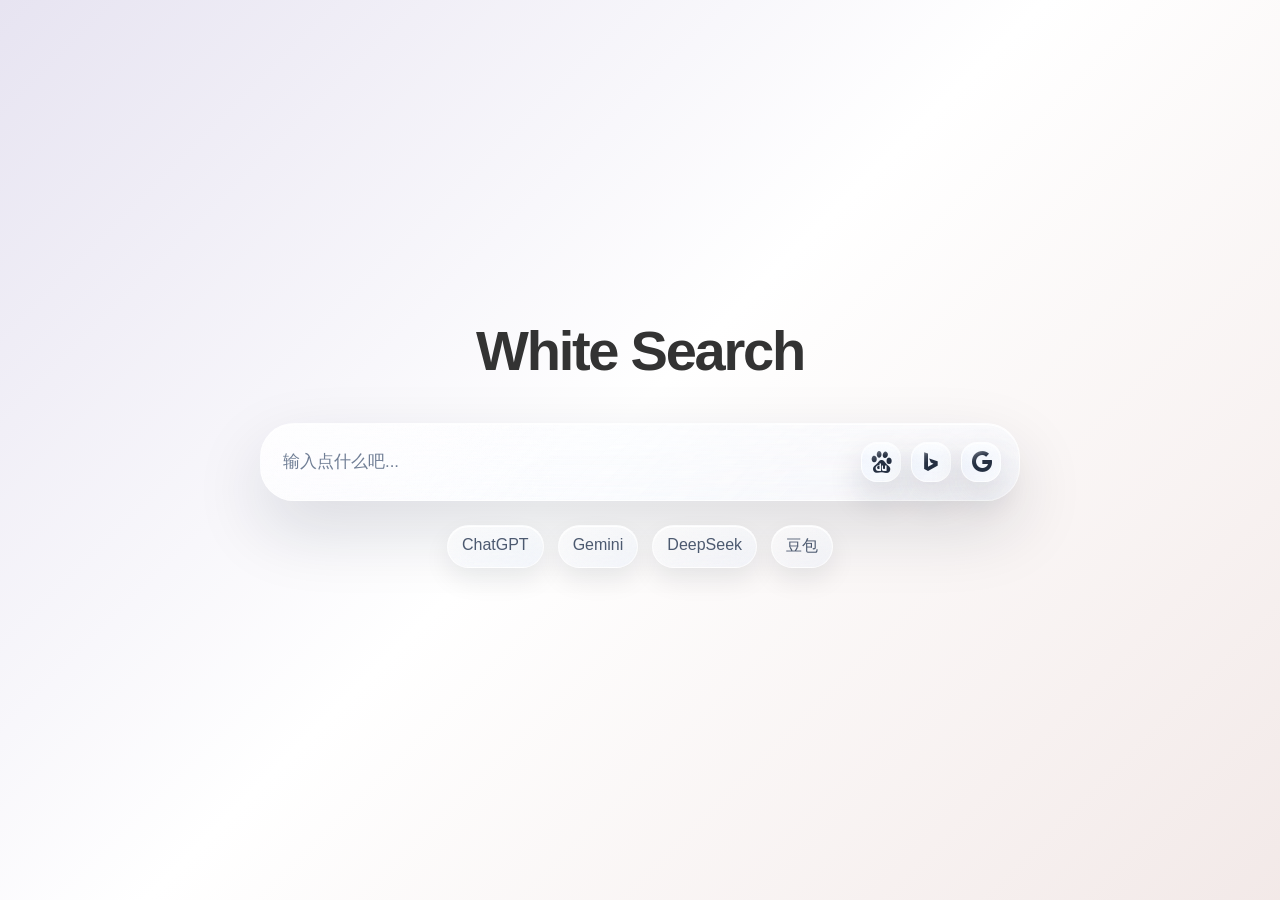
==== index.html @ 8854cf76 "1.0" ====
<!doctype html>
<html lang="zh-CN">
  <head>
    <meta charset="UTF-8" />
    <meta name="viewport" content="width=device-width, initial-scale=1.0" />
    <meta name="referrer" content="no-referrer" />
    <title>白搜</title>
    <link rel="stylesheet" href="./resources/iconfont.css" />
    <link rel="stylesheet" href="./styles.css" />
  </head>
  <body>
    <main class="page-shell">
      <section class="hero" aria-label="搜索首页">
        <div class="brand">
          <div class="brand-copy">
            <h1>White Search</h1>
          </div>
        </div>

        <form id="searchForm" class="search-card" autocomplete="off" spellcheck="false">
          <div class="search-row">
            <button class="icon-button" type="button" aria-label="清空输入" id="clearButton">✕</button>
            <label class="visually-hidden" for="searchInput">搜索</label>
            <input
              id="searchInput"
              name="q"
              type="search"
              inputmode="search"
              placeholder="输入点什么吧..."
              aria-autocomplete="list"
              aria-controls="suggestions"
              aria-expanded="false"
              aria-describedby="searchHint"
            />
            <div class="search-actions" aria-label="搜索引擎按钮">
              <button class="search-button search-button-alt search-button-baidu" type="submit" aria-label="百度搜索">
                <span class="iconfont icon-baidu_" aria-hidden="true"></span>
                <span class="visually-hidden">百度搜索</span>
              </button>
              <button class="search-button search-button-alt search-button-bing" type="button" id="bingButton" aria-label="Bing 搜索">
                <span class="iconfont icon-bing" aria-hidden="true"></span>
                <span class="visually-hidden">Bing 搜索</span>
              </button>
              <button class="search-button search-button-alt search-button-google" type="button" id="googleButton" aria-label="Google 搜索">
                <span class="iconfont icon-logo-google" aria-hidden="true"></span>
                <span class="visually-hidden">Google 搜索</span>
              </button>
            </div>
          </div>

          <div id="suggestions" class="suggestions" role="listbox" aria-label="搜索建议"></div>
        </form>

        <div class="quick-links" aria-label="常用入口">
          <a href="https://chatgpt.com" target="_blank" rel="noreferrer">ChatGPT</a>
          <a href="https://gemini.google.com" target="_blank" rel="noreferrer">Gemini</a>
          <a href="https://chat.deepseek.com" target="_blank" rel="noreferrer">DeepSeek</a>
          <a href="https://www.doubao.com/chat" target="_blank" rel="noreferrer">豆包</a>
        </div>
      </section>
    </main>

    <script src="./script.js"></script>
  </body>
</html>
---- resources/iconfont.css ----
@font-face {
  font-family: "iconfont"; /* Project id  */
  src: url('iconfont.ttf?t=1775149254705') format('truetype');
}

.iconfont {
  font-family: "iconfont" !important;
  font-size: 16px;
  font-style: normal;
  -webkit-font-smoothing: antialiased;
  -moz-osx-font-smoothing: grayscale;
}

.icon-baidu_:before {
  content: "\e627";
}

.icon-bing:before {
  content: "\e653";
}

.icon-logo-google:before {
  content: "\e795";
}
---- styles.css ----
/* 主题变量：整页颜色和玻璃参数 */
:root {
  color-scheme: light;
  --bg-1: #eef4ff;
  --bg-2: #f7f2eb;
  --glass-border: rgba(255, 255, 255, 0.56);
  --glass-shadow: 0 30px 80px rgba(14, 25, 49, 0.16);
  --text: #152238;
  --muted: #64758b;
  --accent: #2d7ff9;
}

/* 全局基础：统一盒模型 */
* {
  box-sizing: border-box;
}

/* 页面根元素：铺满视口高度 */
html,
body {
  height: 100%;
}

/* 页面背景：整体底色和氛围光 */
body {
  margin: 0;
  font-family: "Aptos", "Segoe UI", "PingFang SC", "Hiragino Sans GB", "Microsoft YaHei", sans-serif;
  color: var(--text);
  background: linear-gradient(135deg, var(--bg-left, #eef4ff) 0%, #ffffff 48%, var(--bg-right, #f8f9fb) 100%);
  overflow: hidden;
}

/* 页面主容器：居中布局 */
.page-shell {
  position: relative;
  min-height: 100%;
  display: grid;
  place-items: center;
  padding: 24px;
}

/* 主内容区：标题和搜索区 */
.hero {
  width: min(100%, 760px);
  display: grid;
  gap: 24px;
  z-index: 1;
  margin-top: -10px;
  animation: rise 700ms ease-out both;
}

/* 品牌区：标题与图标 */
.brand {
  margin-bottom: 20px;
  display: flex;
  align-items: center;
  justify-content: center;
  gap: 16px;
  text-align: left;
}

/* 品牌图标：左侧圆角图标块 */
.brand-mark {
  width: 62px;
  height: 62px;
  border-radius: 18px;
  display: grid;
  place-items: center;
  font-size: 1.8rem;
  color: rgba(255, 255, 255, 0.98);
  background: linear-gradient(145deg, rgba(255, 255, 255, 0.5), rgba(45, 127, 249, 0.24));
  border: 1px solid rgba(255, 255, 255, 0.68);
  box-shadow:
    0 18px 38px rgba(35, 98, 190, 0.18),
    0 2px 6px rgba(255, 255, 255, 0.28) inset,
    inset 0 1px 0 rgba(255, 255, 255, 0.92),
    inset 0 -10px 18px rgba(45, 127, 249, 0.08);
  backdrop-filter: blur(24px) saturate(190%);
  -webkit-backdrop-filter: blur(24px) saturate(190%);
}

/* 品牌标题：主标题样式 */
.brand-copy h1 {
  margin: 0;
  font-size: clamp(2rem, 5vw, 3.5rem);
  letter-spacing: -0.04em;
  line-height: 1;
  color: #333333;
}

/* 品牌副标题：说明文字 */
.brand-copy p {
  margin: 10px 0 0;
  color: var(--muted);
  font-size: 1rem;
}

/* 搜索卡片：输入区和联想框容器 */
.search-card {
  position: relative;
  padding: 18px;
  border-radius: 34px;
  background:
    linear-gradient(180deg, rgba(255, 255, 255, 0.52), rgba(255, 255, 255, 0.18)),
    linear-gradient(135deg, rgba(255, 255, 255, 0.24), rgba(45, 127, 249, 0.06));
  border: 1px solid rgba(255, 255, 255, 0.72);
  box-shadow:
    0 28px 70px rgba(14, 25, 49, 0.14),
    0 1px 0 rgba(255, 255, 255, 0.9) inset,
    inset 0 -18px 32px rgba(255, 255, 255, 0.16);
  backdrop-filter: blur(34px) saturate(210%);
  -webkit-backdrop-filter: blur(34px) saturate(210%);
  overflow: visible;
  isolation: isolate;
}

/* 搜索卡片高光：玻璃反光层 */
.search-card::before {
  content: "";
  position: absolute;
  inset: 0;
  background:
    linear-gradient(135deg, rgba(255, 255, 255, 0.52), transparent 34%, rgba(255, 255, 255, 0.08) 72%),
    radial-gradient(circle at 18% 14%, rgba(255, 255, 255, 0.38), transparent 26%);
  pointer-events: none;
  border-radius: inherit;
  z-index: 0;
}

/* 搜索行：输入框和按钮排列 */
.search-row {
  display: flex;
  align-items: center;
  gap: 12px;
  position: relative;
  z-index: 1;
}

/* 搜索按钮组：百度、Bing、Google */
.search-actions {
  display: flex;
  align-items: center;
  gap: 10px;
  flex-shrink: 0;
}

/* 通用按钮：清空与搜索按钮基础 */
.icon-button,
.search-button {
  border: 0;
  cursor: pointer;
  font: inherit;
}

/* 清空按钮：左侧叉号 */
.icon-button {
  width: 44px;
  height: 44px;
  border-radius: 40%;
  background:
    linear-gradient(180deg, rgba(255, 255, 255, 0.62), rgba(255, 255, 255, 0.22)),
    linear-gradient(135deg, rgba(255, 255, 255, 0.3), rgba(45, 127, 249, 0.08));
  color: rgba(43, 58, 85, 0.82);
  border: 1px solid rgba(255, 255, 255, 0.7);
  box-shadow:
    0 12px 28px rgba(17, 27, 44, 0.1),
    0 1px 0 rgba(255, 255, 255, 0.9) inset,
    inset 0 -8px 16px rgba(255, 255, 255, 0.24);
  backdrop-filter: blur(24px) saturate(190%);
  -webkit-backdrop-filter: blur(24px) saturate(190%);
  transition: transform 160ms ease, background 160ms ease, color 160ms ease, box-shadow 160ms ease;
}

/* 清空按钮悬停态 */
.icon-button:hover {
  background: linear-gradient(180deg, rgba(255, 255, 255, 0.56), rgba(255, 255, 255, 0.24));
  color: var(--text);
  transform: translateY(-1px) scale(1.01);
  box-shadow: 0 14px 30px rgba(17, 27, 44, 0.12), inset 0 1px 0 rgba(255, 255, 255, 0.92);
}

/* 搜索输入框：文本输入区域 */
#searchInput {
  flex: 1;
  min-width: 0;
  height: 40px;
  border: 0;
  outline: none;
  background: transparent;
  color: var(--text);
  font-size: 1.05rem;
  padding: 0 4px;
}

/* 搜索输入框占位符 */
#searchInput::placeholder {
  color: rgba(97, 112, 138, 0.9);
}

/* 浏览器默认清除按钮：隐藏 */
#searchInput::-webkit-search-cancel-button {
  appearance: none;
}

/* 搜索按钮通用样式：方形图标按钮 */
.search-button {
  display: inline-flex;
  align-items: center;
  justify-content: center;
  border-radius: 40%;
  color: rgba(255, 255, 255, 0.98);
  border: 1px solid rgba(255, 255, 255, 0.68);
  box-shadow:
    0 16px 34px rgba(17, 27, 44, 0.16),
    0 1px 0 rgba(255, 255, 255, 0.92) inset,
    inset 0 -10px 18px rgba(255, 255, 255, 0.2);
  backdrop-filter: blur(24px) saturate(190%);
  -webkit-backdrop-filter: blur(24px) saturate(190%);
  transition: transform 160ms ease, box-shadow 160ms ease, background 160ms ease, border-color 160ms ease;
  position: relative;
  overflow: hidden;
}

/* 搜索按钮高光：按钮内反光层 */
.search-button::before {
  content: "";
  position: absolute;
  inset: 0;
  background:
    linear-gradient(180deg, rgba(255, 255, 255, 0.56), transparent 34%),
    radial-gradient(circle at 22% 20%, rgba(255, 255, 255, 0.3), transparent 32%);
  pointer-events: none;
}

/* 搜索按钮悬停态 */
.search-button:hover {
  transform: translateY(-1px) scale(1.01);
  box-shadow: 0 18px 34px rgba(17, 27, 44, 0.16), inset 0 1px 0 rgba(255, 255, 255, 0.74);
}

/* 搜索按钮尺寸：百度、Bing、Google 共用 */
.search-button-baidu,
.search-button-alt {
  width: 40px;
  height: 40px;
  padding: 0;
}

/* 百度按钮：主提交按钮 */
.search-button-baidu {
  color: rgba(255, 255, 255, 0.98);
}

/* 搜索图标：三家 logo 字体图标 */
.search-button-baidu .iconfont,
.search-button-alt .iconfont {
  font-size: 25px;
  line-height: 1;
}

/* 其他搜索引擎按钮：Bing、Google */
.search-button-alt {
  color: rgba(19, 30, 50, 0.92);
  background:
    linear-gradient(180deg, rgba(255, 255, 255, 0.58), rgba(255, 255, 255, 0.2)),
    linear-gradient(135deg, rgba(45, 127, 249, 0.1), rgba(255, 255, 255, 0.08));
  border-color: rgba(255, 255, 255, 0.72);
}

/* 其他搜索按钮悬停态 */
.search-button-alt:hover {
  color: var(--text);
}

/* 提示文本：输入说明 */
.hint {
  margin: 10px 6px 0;
  color: var(--muted);
  font-size: 0.92rem;
}

/* 联想词下拉框：建议列表容器 */
.suggestions {
  position: absolute;
  left: 18px;
  right: 18px;
  top: calc(100% + 10px);
  border-radius: 24px;
  background:
    linear-gradient(180deg, rgba(255, 255, 255, 0.62), rgba(255, 255, 255, 0.3)),
    linear-gradient(135deg, rgba(45, 127, 249, 0.08), rgba(255, 255, 255, 0.08));
  border: 1px solid rgba(255, 255, 255, 0.72);
  box-shadow:
    0 20px 46px rgba(18, 34, 66, 0.12),
    0 1px 0 rgba(255, 255, 255, 0.9) inset,
    inset 0 -14px 24px rgba(255, 255, 255, 0.16);
  backdrop-filter: blur(32px) saturate(200%);
  -webkit-backdrop-filter: blur(32px) saturate(200%);
  overflow: hidden;
  display: none;
  max-height: 340px;
  overflow-y: auto;
  z-index: 3;
  scrollbar-width: none;
  -ms-overflow-style: none;
}

.suggestions::-webkit-scrollbar {
  display: none;
}

/* 联想词下拉框：显示状态 */
.suggestions.visible {
  display: block;
}

/* 联想词条：每条建议按钮 */
.suggestion-item {
  width: 100%;
  border: 0;
  background: transparent;
  padding: 14px 16px;
  text-align: left;
  cursor: pointer;
  color: var(--text);
  font: inherit;
  display: flex;
  align-items: center;
  gap: 10px;
}

/* 联想词条图标：前缀符号 */
.suggestion-item::before {
  content: "⌕";
  color: var(--accent);
  font-size: 0.9rem;
  opacity: 0.8;
}

/* 联想词条悬停/选中态 */
.suggestion-item:hover,
.suggestion-item[aria-selected="true"] {
  background: rgba(45, 127, 249, 0.1);
}

/* 常用入口：底部快捷链接区域 */
.quick-links {
  display: flex;
  justify-content: center;
  flex-wrap: wrap;
  gap: 14px;
  transition: opacity 160ms ease, transform 160ms ease, visibility 160ms ease;
}

/* 常用入口链接：胶囊按钮 */
.quick-links a {
  color: rgba(52, 67, 92, 0.88);
  text-decoration: none;
  padding: 10px 14px;
  border-radius: 999px;
  background:
    linear-gradient(180deg, rgba(255, 255, 255, 0.62), rgba(255, 255, 255, 0.22)),
    linear-gradient(135deg, rgba(255, 255, 255, 0.12), rgba(45, 127, 249, 0.06));
  border: 1px solid rgba(255, 255, 255, 0.7);
  box-shadow:
    0 12px 26px rgba(17, 27, 44, 0.08),
    0 1px 0 rgba(255, 255, 255, 0.92) inset,
    inset 0 -8px 14px rgba(255, 255, 255, 0.2);
  backdrop-filter: blur(22px) saturate(190%);
  -webkit-backdrop-filter: blur(22px) saturate(190%);
  transition: transform 160ms ease, background 160ms ease, color 160ms ease, box-shadow 160ms ease;
}

/* 常用入口链接悬停态 */
.quick-links a:hover {
  color: var(--text);
  background: linear-gradient(180deg, rgba(255, 255, 255, 0.54), rgba(255, 255, 255, 0.24));
  transform: translateY(-1px);
  box-shadow: 0 16px 28px rgba(17, 27, 44, 0.11), inset 0 1px 0 rgba(255, 255, 255, 0.84);
}

/* 联想词打开时：隐藏常用入口 */
body.suggestions-open .quick-links {
  opacity: 0;
  visibility: hidden;
  transform: translateY(8px);
  pointer-events: none;
}

/* 仅供辅助技术读取：视觉隐藏文本 */
.visually-hidden {
  position: absolute;
  width: 1px;
  height: 1px;
  padding: 0;
  margin: -1px;
  overflow: hidden;
  clip: rect(0, 0, 0, 0);
  white-space: nowrap;
  border: 0;
}

/* 动画：主内容轻微上浮 */
@keyframes rise {
  from {
    opacity: 0;
    transform: translateY(18px) scale(0.98);
  }
  to {
    opacity: 1;
    transform: translateY(0) scale(1);
  }
}

/* 移动端适配：窄屏布局 */
@media (max-width: 640px) {
  /* 移动端页面：允许滚动 */
  body {
    overflow: auto;
  }

  /* 移动端容器：调整内边距 */
  .page-shell {
    padding: 18px;
  }

  /* 移动端品牌区：上下排列 */
  .brand {
    flex-direction: column;
    text-align: center;
  }

  /* 移动端搜索行：允许换行 */
  .search-row {
    flex-wrap: wrap;
  }

  /* 移动端按钮组：占满一行 */
  .search-actions {
    width: 100%;
    justify-content: flex-start;
    flex-wrap: wrap;
  }

  /* 移动端清空按钮：保持顺序 */
  .icon-button {
    order: 2;
  }

  /* 移动端输入框：独占一行 */
  #searchInput {
    order: 1;
    width: 100%;
    flex-basis: 100%;
    padding: 0 4px;
  }

  /* 移动端搜索按钮：保持顺序 */
  .search-button {
    order: 3;
  }

  /* 移动端联想框：左右留白 */
  .suggestions {
    left: 14px;
    right: 14px;
  }
}
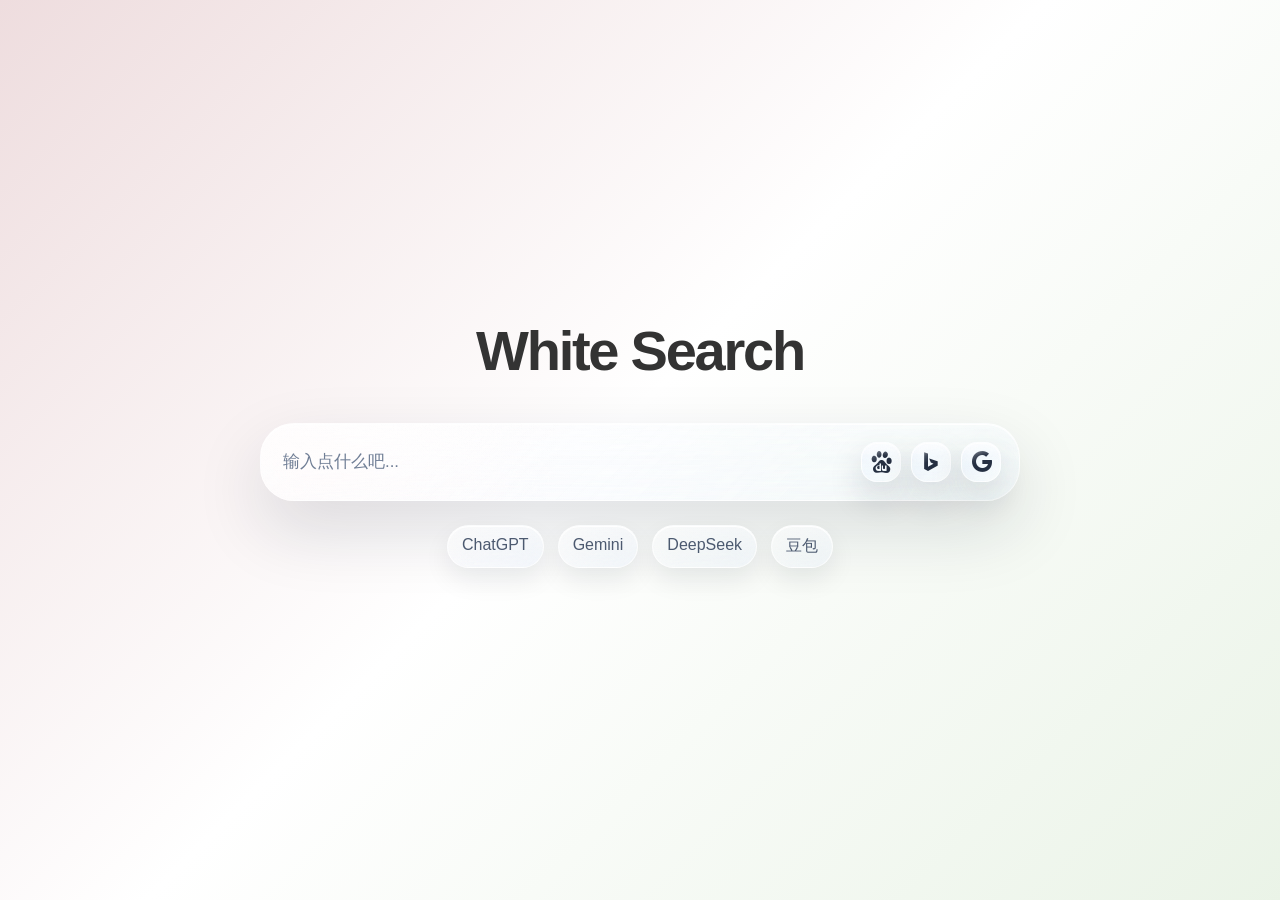
==== commit 91a85acc: "1.1" ====
--- a/index.html
+++ b/index.html
@@ -4,7 +4,8 @@
     <meta charset="UTF-8" />
     <meta name="viewport" content="width=device-width, initial-scale=1.0" />
     <meta name="referrer" content="no-referrer" />
-    <title>白搜</title>
+    <title>White Search - 白搜</title>
+    <link rel="icon" type="image/png" href="./resources/favicon.png" />
     <link rel="stylesheet" href="./resources/iconfont.css" />
     <link rel="stylesheet" href="./styles.css" />
   </head>
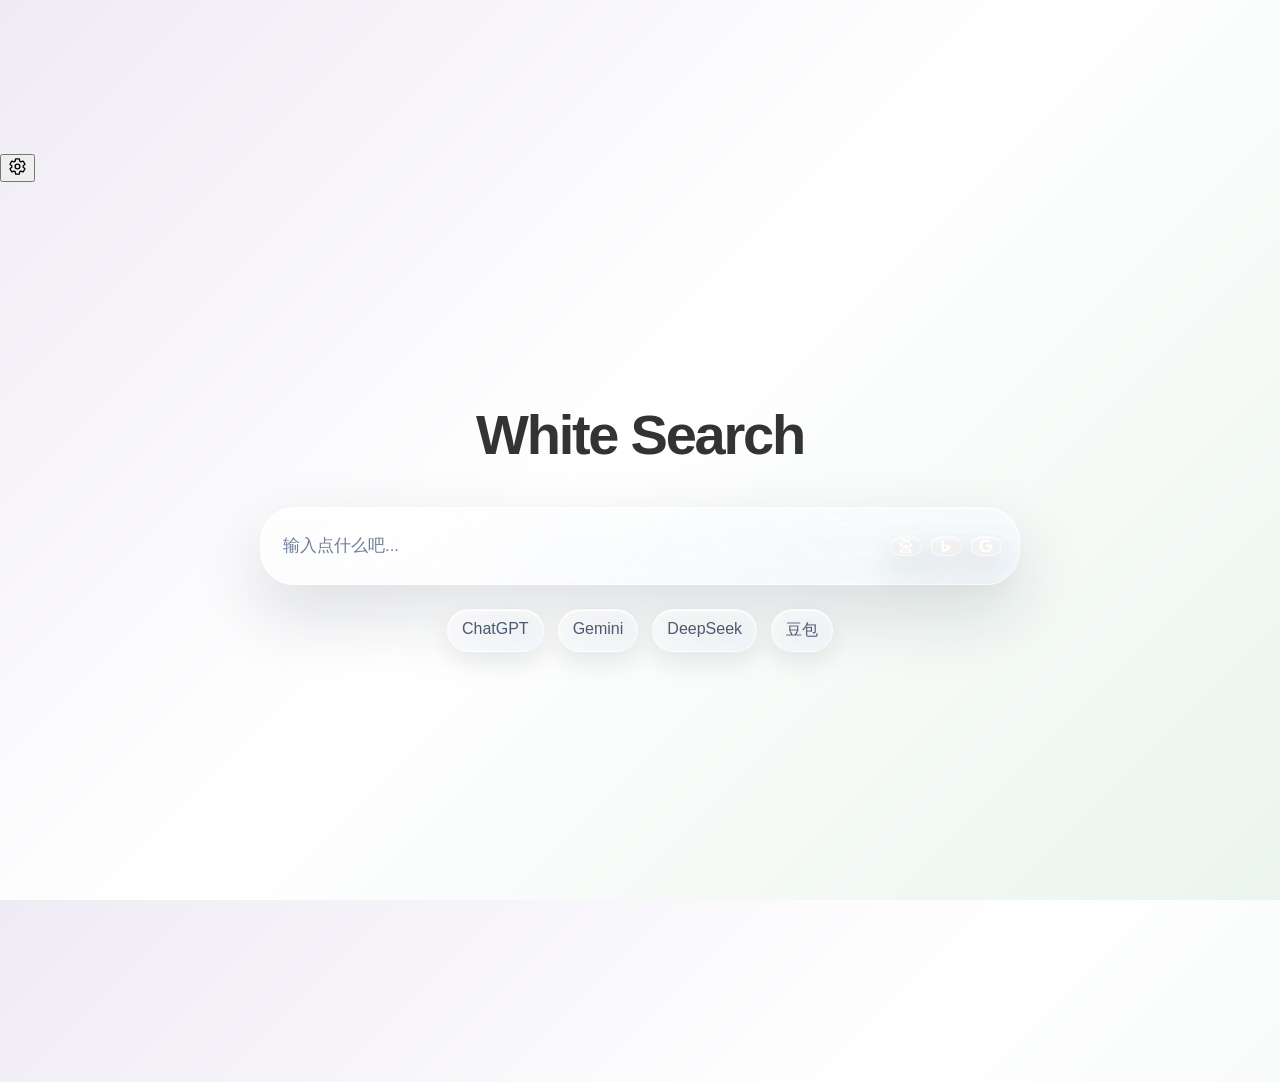
==== commit c58dde0d: "theme: 新增亮色/暗色主题切换，默认跟随系统 - theme-bootstrap.js 在首屏渲染前确定主题，避免暗色下闪白 - 主题设为跟随系统时监听 prefers-color-scheme" ====
--- a/index.html
+++ b/index.html
@@ -8,17 +8,101 @@
     <link rel="icon" type="image/png" href="./resources/favicon.png" />
     <link rel="stylesheet" href="./resources/iconfont.css" />
     <link rel="stylesheet" href="./styles.css" />
+    <script src="./theme-bootstrap.js"></script>
   </head>
   <body>
+    <canvas id="bgCanvas" class="bg-canvas" aria-hidden="true"></canvas>
+
+    <div class="settings-corner">
+      <button
+        id="settingsToggle"
+        class="settings-toggle"
+        type="button"
+        aria-label="打开设置"
+        aria-haspopup="dialog"
+        aria-controls="settingsPanel"
+        aria-expanded="false"
+      >
+        <svg viewBox="0 0 24 24" width="19" height="19" aria-hidden="true" fill="none" stroke="currentColor" stroke-width="1.7" stroke-linecap="round" stroke-linejoin="round">
+          <circle cx="12" cy="12" r="3"></circle>
+          <path d="M19.14 12.94a7.6 7.6 0 0 0 0-1.88l2.03-1.58a.5.5 0 0 0 .12-.64l-1.92-3.32a.5.5 0 0 0-.6-.22l-2.39.96a7.3 7.3 0 0 0-1.63-.94l-.36-2.54a.5.5 0 0 0-.5-.42h-3.84a.5.5 0 0 0-.5.42l-.36 2.54c-.58.24-1.13.55-1.63.94l-2.39-.96a.5.5 0 0 0-.6.22L2.65 8.84a.5.5 0 0 0 .12.64l2.03 1.58a7.6 7.6 0 0 0 0 1.88l-2.03 1.58a.5.5 0 0 0-.12.64l1.92 3.32c.13.22.39.31.6.22l2.39-.96c.5.39 1.05.7 1.63.94l.36 2.54c.04.24.25.42.5.42h3.84c.25 0 .46-.18.5-.42l.36-2.54c.58-.24 1.13-.55 1.63-.94l2.39.96c.22.09.47 0 .6-.22l1.92-3.32a.5.5 0 0 0-.12-.64z"></path>
+        </svg>
+      </button>
+    </div>
+
+    <div id="settingsOverlay" class="settings-overlay" hidden></div>
+    <div id="settingsPanel" class="settings-panel glass" role="dialog" aria-modal="true" aria-labelledby="settingsPanelTitle" hidden>
+      <header class="settings-header">
+        <h2 id="settingsPanelTitle">设置</h2>
+        <button id="settingsClose" type="button" class="settings-icon-btn" aria-label="关闭设置">
+          <svg viewBox="0 0 24 24" width="16" height="16" aria-hidden="true" fill="none" stroke="currentColor" stroke-width="2" stroke-linecap="round">
+            <path d="M6 6l12 12M18 6L6 18"></path>
+          </svg>
+        </button>
+      </header>
+
+      <div class="settings-body">
+        <section class="settings-section">
+          <label class="settings-label" for="settingPageTitle">页面标题</label>
+          <input id="settingPageTitle" class="settings-input" type="text" maxlength="24" placeholder="White Search" />
+        </section>
+
+        <section class="settings-section">
+          <span class="settings-label" id="themeOptionsLabel">主题</span>
+          <div class="settings-segmented" id="themeOptions" role="radiogroup" aria-labelledby="themeOptionsLabel">
+            <button type="button" class="settings-segment" data-theme-choice="system" role="radio">跟随系统</button>
+            <button type="button" class="settings-segment" data-theme-choice="light" role="radio">亮色</button>
+            <button type="button" class="settings-segment" data-theme-choice="dark" role="radio">暗色</button>
+          </div>
+        </section>
+
+        <section class="settings-section">
+          <div class="settings-section-header">
+            <span class="settings-label">搜索引擎</span>
+            <button type="button" id="addEngineBtn" class="settings-add-btn">+ 添加</button>
+          </div>
+          <ul id="engineList" class="settings-list"></ul>
+          <form id="engineForm" class="settings-inline-form" hidden>
+            <input id="engineNameInput" class="settings-input" type="text" placeholder="名称，如 DuckDuckGo" maxlength="16" required />
+            <input id="engineUrlInput" class="settings-input" type="text" placeholder="搜索地址，用 %s 代表关键词" required />
+            <div class="settings-inline-form-actions">
+              <button type="button" id="engineFormCancel" class="settings-ghost-btn">取消</button>
+              <button type="submit" class="settings-primary-btn">添加</button>
+            </div>
+          </form>
+        </section>
+
+        <section class="settings-section">
+          <div class="settings-section-header">
+            <span class="settings-label">快捷入口</span>
+            <button type="button" id="addQuickLinkBtn" class="settings-add-btn">+ 添加</button>
+          </div>
+          <ul id="quickLinkSettingsList" class="settings-list"></ul>
+          <form id="quickLinkForm" class="settings-inline-form" hidden>
+            <input id="quickLinkNameInput" class="settings-input" type="text" placeholder="网站名称" maxlength="16" required />
+            <input id="quickLinkUrlInput" class="settings-input" type="text" placeholder="网站域名，如 example.com" required />
+            <div class="settings-inline-form-actions">
+              <button type="button" id="quickLinkFormCancel" class="settings-ghost-btn">取消</button>
+              <button type="submit" class="settings-primary-btn">添加</button>
+            </div>
+          </form>
+        </section>
+      </div>
+
+      <footer class="settings-footer">
+        <button type="button" id="restoreDefaultsBtn" class="settings-danger-btn">还原默认设置</button>
+      </footer>
+    </div>
+
     <main class="page-shell">
       <section class="hero" aria-label="搜索首页">
         <div class="brand">
           <div class="brand-copy">
-            <h1>White Search</h1>
+            <h1 id="brandTitle" class="shiny-text">White Search</h1>
           </div>
         </div>
 
-        <form id="searchForm" class="search-card" autocomplete="off" spellcheck="false">
+        <form id="searchForm" class="search-card glass" autocomplete="off" spellcheck="false">
           <div class="search-row">
             <button class="icon-button" type="button" aria-label="清空输入" id="clearButton">✕</button>
             <label class="visually-hidden" for="searchInput">搜索</label>
@@ -33,34 +117,21 @@
               aria-expanded="false"
               aria-describedby="searchHint"
             />
-            <div class="search-actions" aria-label="搜索引擎按钮">
-              <button class="search-button search-button-alt search-button-baidu" type="submit" aria-label="百度搜索">
-                <span class="iconfont icon-baidu_" aria-hidden="true"></span>
-                <span class="visually-hidden">百度搜索</span>
-              </button>
-              <button class="search-button search-button-alt search-button-bing" type="button" id="bingButton" aria-label="Bing 搜索">
-                <span class="iconfont icon-bing" aria-hidden="true"></span>
-                <span class="visually-hidden">Bing 搜索</span>
-              </button>
-              <button class="search-button search-button-alt search-button-google" type="button" id="googleButton" aria-label="Google 搜索">
-                <span class="iconfont icon-logo-google" aria-hidden="true"></span>
-                <span class="visually-hidden">Google 搜索</span>
-              </button>
-            </div>
+            <div class="search-actions" id="engineButtons" aria-label="搜索引擎按钮"></div>
           </div>
 
-          <div id="suggestions" class="suggestions" role="listbox" aria-label="搜索建议"></div>
+          <div id="suggestions" class="suggestions glass" role="listbox" aria-label="搜索建议"></div>
+          <span class="shape-blur-stroke" aria-hidden="true"></span>
         </form>
 
-        <div class="quick-links" aria-label="常用入口">
-          <a href="https://chatgpt.com" target="_blank" rel="noreferrer">ChatGPT</a>
-          <a href="https://gemini.google.com" target="_blank" rel="noreferrer">Gemini</a>
-          <a href="https://chat.deepseek.com" target="_blank" rel="noreferrer">DeepSeek</a>
-          <a href="https://www.doubao.com/chat" target="_blank" rel="noreferrer">豆包</a>
-        </div>
+        <div class="quick-links" id="quickLinks" aria-label="常用入口"></div>
       </section>
     </main>
 
+    <script src="./settings.js"></script>
+    <script src="./effects.js"></script>
+    <script src="./shape-blur.js"></script>
     <script src="./script.js"></script>
+    <script src="./settings-ui.js"></script>
   </body>
 </html>
--- a/styles.css
+++ b/styles.css
@@ -35,8 +35,9 @@
   position: relative;
   min-height: 100%;
   display: grid;
-  place-items: center;
-  padding: 24px;
+  justify-items: center;
+  align-items: start;
+  padding: clamp(140px, 25vh, 300px) 24px 24px;
 }
 
 /* 主内容区：标题和搜索区 */
@@ -45,7 +46,6 @@
   display: grid;
   gap: 24px;
   z-index: 1;
-  margin-top: -10px;
   animation: rise 700ms ease-out both;
 }
 
@@ -82,7 +82,7 @@
 /* 品牌标题：主标题样式 */
 .brand-copy h1 {
   margin: 0;
-  font-size: clamp(2rem, 5vw, 3.5rem);
+  font-size: clamp(3rem, 5vw, 3.5rem);
   letter-spacing: -0.04em;
   line-height: 1;
   color: #333333;
@@ -202,7 +202,7 @@
   appearance: none;
 }
 
-/* 搜索按钮通用样式：方形图标按钮 */
+/* 搜索按钮通用样式：图标按钮 */
 .search-button {
   display: inline-flex;
   align-items: center;
@@ -421,7 +421,7 @@
 
   /* 移动端容器：调整内边距 */
   .page-shell {
-    padding: 18px;
+    padding: clamp(72px, 18vh, 140px) 18px 18px;
   }
 
   /* 移动端品牌区：上下排列 */
@@ -438,7 +438,7 @@
   /* 移动端按钮组：占满一行 */
   .search-actions {
     width: 100%;
-    justify-content: flex-start;
+    justify-content: flex-end;
     flex-wrap: wrap;
   }
 
@@ -449,7 +449,7 @@
 
   /* 移动端输入框：独占一行 */
   #searchInput {
-    order: 1;
+    order: 0;
     width: 100%;
     flex-basis: 100%;
     padding: 0 4px;
@@ -457,7 +457,7 @@
 
   /* 移动端搜索按钮：保持顺序 */
   .search-button {
-    order: 3;
+    order: 1;
   }
 
   /* 移动端联想框：左右留白 */
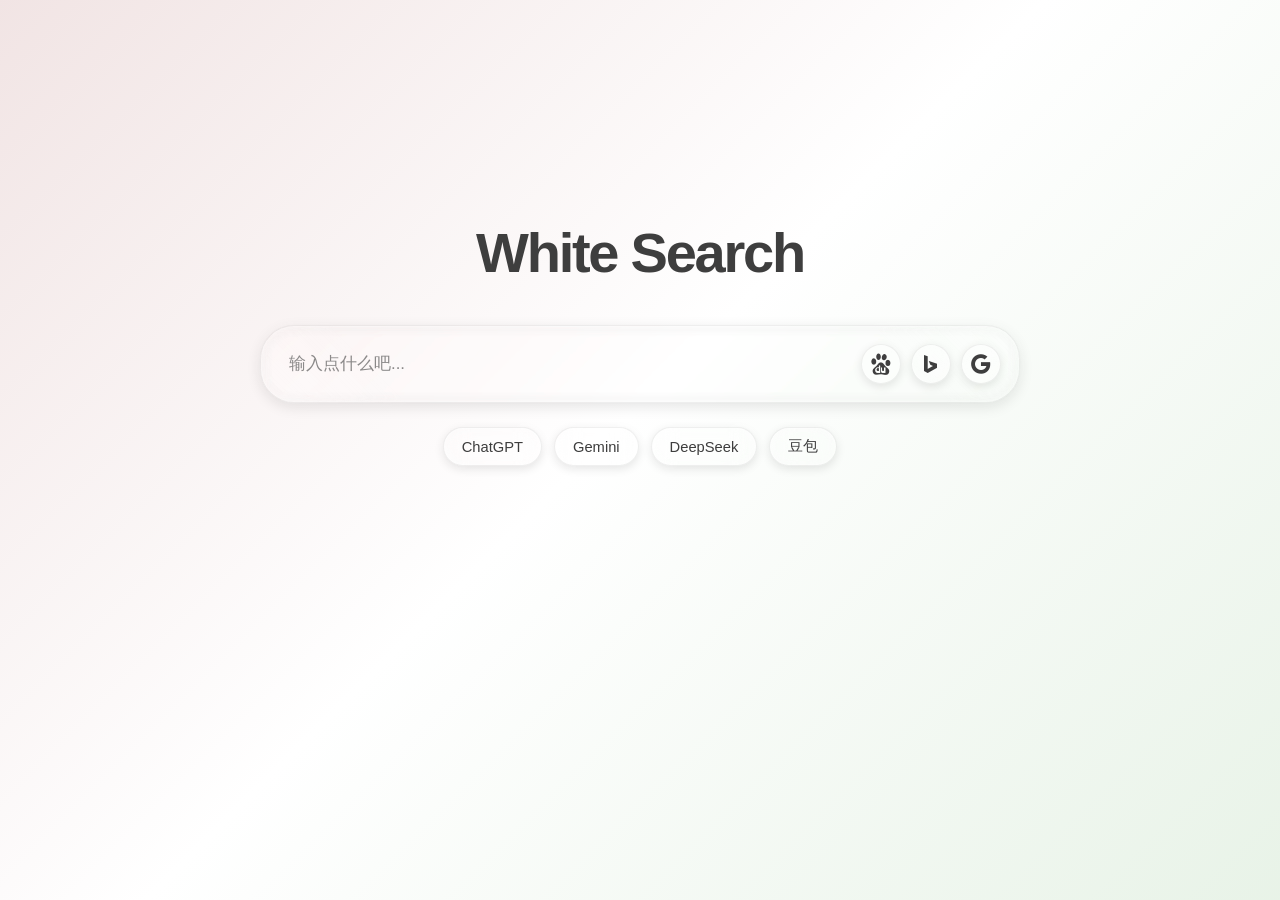
==== commit 1efac0cb: "refactor: 整理目录结构，源码归入 src/ 根目录此前平铺了 7 个 js 与 css，与 resources/ 的职责边界不清晰。  - 自有源码移入 src/，resources/ 只保" ====
--- a/index.html
+++ b/index.html
@@ -7,8 +7,8 @@
     <title>White Search - 白搜</title>
     <link rel="icon" type="image/png" href="./resources/favicon.png" />
     <link rel="stylesheet" href="./resources/iconfont.css" />
-    <link rel="stylesheet" href="./styles.css" />
-    <script src="./theme-bootstrap.js"></script>
+    <link rel="stylesheet" href="./src/styles.css" />
+    <script src="./src/theme-bootstrap.js"></script>
   </head>
   <body>
     <canvas id="bgCanvas" class="bg-canvas" aria-hidden="true"></canvas>
@@ -128,10 +128,10 @@
       </section>
     </main>
 
-    <script src="./settings.js"></script>
-    <script src="./effects.js"></script>
-    <script src="./shape-blur.js"></script>
-    <script src="./script.js"></script>
-    <script src="./settings-ui.js"></script>
+    <script src="./src/settings.js"></script>
+    <script src="./src/effects.js"></script>
+    <script src="./src/shape-blur.js"></script>
+    <script src="./src/script.js"></script>
+    <script src="./src/settings-ui.js"></script>
   </body>
 </html>
--- a/src/styles.css
+++ b/src/styles.css
@@ -0,0 +1,1122 @@
+/* ============================================================
+   主题令牌
+   液态玻璃 = 极低填充 + 多层斜角高光 + 内折射环 + 角部反光
+   ============================================================ */
+:root {
+  color-scheme: light;
+
+  /* 文字与强调色 */
+  --text: #2b2b2b;
+  --muted: #6b6b6b;
+  --accent: #2d7ff9;
+  --accent-tint: rgba(45, 127, 249, 0.1);
+  --accent-tint-mid: rgba(45, 127, 249, 0.18);
+  --brand-color: #3e3e3e;
+  --on-accent: #ffffff;
+  --placeholder: rgba(90, 90, 90, 0.7);
+  --danger: #d84343;
+  --danger-bg: rgba(216, 67, 67, 0.09);
+  --danger-bg-hover: rgba(216, 67, 67, 0.16);
+
+  /* 页面背景 */
+  --page-mid: #ffffff;
+  --bg-fallback-left: #eef4ff;
+  --bg-fallback-right: #f8f9fb;
+
+  /* 液态玻璃：填充与折射 */
+  --glass-fill: rgba(255, 255, 255, 0.16);
+  --glass-blur: 12px;
+  --glass-rim: rgba(51, 51, 51, 0.07);
+
+  /* 斜角高光：玻璃厚度的来源（薄片，非厚镜片） */
+  --glass-hl: rgba(255, 255, 255, 0.65);
+  --glass-hl-soft: rgba(255, 255, 255, 0.22);
+  --glass-drop: rgba(0, 0, 0, 0.1);
+
+  /* 内折射环与角部反光 */
+  --glass-refract: rgba(0, 0, 0, 0.16);
+  --glass-sheen: rgba(255, 255, 255, 0.35);
+  --glass-inner-line: rgba(255, 255, 255, 0.14);
+  --glass-brightness: 1;
+
+  /* 玻璃上的文字 */
+  --glass-text: #3e3e3e;
+
+  /* ShapeBlur hover：光标附近点亮的描边 */
+  --blur-stroke: rgba(60, 90, 160, 0.75);
+  --blur-circle-size: 62px;
+  --blur-circle-edge: 46px;
+  --blur-border: 1.5px;
+
+  /* ShinyText：标题高光 */
+  --shiny-base: #3e3e3e;
+  --shiny-highlight: #b8c6e0;
+
+  /* 设置面板 */
+  --panel-bg: rgba(250, 250, 252, 0.62);
+  --panel-rim: rgba(255, 255, 255, 0.7);
+  --panel-shadow: 0 30px 80px rgba(20, 25, 40, 0.24);
+  --field-bg: rgba(20, 20, 20, 0.04);
+  --field-rim: rgba(20, 20, 20, 0.1);
+  --scrim: rgba(10, 12, 20, 0.3);
+}
+
+:root[data-theme="dark"] {
+  color-scheme: dark;
+
+  --text: #f0f2f7;
+  --muted: #9aa3b5;
+  --accent: #6ba5ff;
+  --accent-tint: rgba(107, 165, 255, 0.16);
+  --accent-tint-mid: rgba(107, 165, 255, 0.26);
+  --brand-color: #f6f8ff;
+  --on-accent: #07101f;
+  --placeholder: rgba(165, 175, 195, 0.65);
+  --danger: #ff7b7b;
+  --danger-bg: rgba(255, 123, 123, 0.1);
+  --danger-bg-hover: rgba(255, 123, 123, 0.18);
+
+  --page-mid: #000000;
+  --bg-fallback-left: #000000;
+  --bg-fallback-right: #000000;
+
+  /* 暗色：填充更低，全靠边缘光勾勒 */
+  --glass-fill: rgba(255, 255, 255, 0.06);
+  --glass-blur: 12px;
+  --glass-rim: rgba(255, 255, 255, 0.09);
+
+  --glass-hl: rgba(255, 255, 255, 0.32);
+  --glass-hl-soft: rgba(255, 255, 255, 0.12);
+  --glass-drop: rgba(0, 0, 0, 0.4);
+
+  /* 黑底上暗环不可见，改用极淡白环表现玻璃厚度 */
+  --glass-refract: rgba(255, 255, 255, 0.07);
+  /* 角部反光在纯黑上很扎眼，暗色下大幅收敛并拉长过渡 */
+  --glass-sheen: rgba(255, 255, 255, 0.07);
+  --glass-sheen-falloff: 42%;
+  --glass-inner-line: rgba(255, 255, 255, 0.08);
+  --glass-brightness: 1;
+
+  --glass-text: #eef1f8;
+
+  /* ShapeBlur hover：暗色下用亮白描边 */
+  --blur-stroke: rgba(255, 255, 255, 0.9);
+
+  /* ShinyText：暗色下高光更亮 */
+  --shiny-base: #b9bfcc;
+  --shiny-highlight: #ffffff;
+
+  --panel-bg: rgba(14, 16, 24, 0.58);
+  --panel-rim: rgba(255, 255, 255, 0.14);
+  --panel-shadow: 0 30px 80px rgba(0, 0, 0, 0.85);
+  --field-bg: rgba(255, 255, 255, 0.05);
+  --field-rim: rgba(255, 255, 255, 0.12);
+  --scrim: rgba(0, 0, 0, 0.62);
+}
+
+/* 全局基础 */
+* {
+  box-sizing: border-box;
+}
+
+html,
+body {
+  height: 100%;
+}
+
+body {
+  margin: 0;
+  font-family: "Aptos", "Segoe UI", "PingFang SC", "Hiragino Sans GB", "Microsoft YaHei", sans-serif;
+  color: var(--text);
+  background: linear-gradient(
+    135deg,
+    var(--bg-left, var(--bg-fallback-left)) 0%,
+    var(--page-mid) 48%,
+    var(--bg-right, var(--bg-fallback-right)) 100%
+  );
+  overflow: hidden;
+}
+
+/* 背景特效画布：暗色模式 DarkVeil */
+.bg-canvas {
+  position: fixed;
+  inset: 0;
+  width: 100%;
+  height: 100%;
+  display: block;
+  z-index: 0;
+  pointer-events: none;
+  opacity: 0;
+  transition: opacity 600ms ease;
+}
+
+.bg-canvas.visible {
+  opacity: 1;
+}
+
+/* ============================================================
+   液态玻璃基类
+   ------------------------------------------------------------
+   四层叠加：
+   1. 极低透明度填充 + 轻微背景模糊（本体）
+   2. 多层 inset 斜角高光（玻璃厚度与倒角）
+   3. ::before 模糊内环（光线穿过玻璃的折射）
+   4. ::after 45° 角部反光（镜面高光）
+   ============================================================ */
+.glass {
+  --r: 24px;
+  position: relative;
+  border-radius: var(--r);
+  border: 1px solid var(--glass-rim);
+  background: var(--glass-fill);
+  backdrop-filter: blur(var(--glass-blur)) saturate(150%);
+  -webkit-backdrop-filter: blur(var(--glass-blur)) saturate(150%);
+  box-shadow:
+    inset 1px -1px 1px -1px var(--glass-hl),
+    inset -1px 1px 1px -1px var(--glass-hl),
+    inset 0 0 0 1px var(--glass-inner-line),
+    0 4px 14px var(--glass-drop);
+}
+
+/* 内折射环：极淡的一圈，暗示玻璃边缘的厚度 */
+.glass::before {
+  content: "";
+  position: absolute;
+  z-index: 1;
+  inset: 3px;
+  border-radius: calc(var(--r) - 3px);
+  border: 1px solid var(--glass-refract);
+  filter: blur(3px);
+  pointer-events: none;
+}
+
+/* 角部反光：45° 对角镜面高光 */
+.glass::after {
+  content: "";
+  position: absolute;
+  z-index: 2;
+  inset: 0;
+  border-radius: var(--r);
+  filter: blur(2px);
+  pointer-events: none;
+  background: linear-gradient(
+    45deg,
+    var(--glass-sheen) 0%,
+    transparent var(--glass-sheen-falloff, 18%),
+    transparent calc(100% - var(--glass-sheen-falloff, 18%)),
+    var(--glass-sheen) 100%
+  );
+}
+
+/* 玻璃内容永远在反光层之上 */
+/* 内容层压在反光层之上。绝对定位的子元素（描边层、联想框）要排除，
+   否则会被强制成 relative —— 联想框将参与父级高度计算，把卡片撑高 */
+.glass > *:not(.shape-blur-stroke):not(.suggestions) {
+  position: relative;
+  z-index: 3;
+}
+
+/* ============================================================
+   页面布局
+   ============================================================ */
+.page-shell {
+  position: relative;
+  min-height: 100%;
+  display: grid;
+  justify-items: center;
+  align-items: start;
+  padding: clamp(140px, 25vh, 300px) 24px 24px;
+}
+
+.hero {
+  width: min(100%, 760px);
+  display: grid;
+  gap: 24px;
+  z-index: 1;
+  animation: rise 700ms ease-out both;
+}
+
+.brand {
+  margin-bottom: 20px;
+  display: flex;
+  align-items: center;
+  justify-content: center;
+  gap: 16px;
+}
+
+.brand-copy h1 {
+  margin: 0;
+  font-size: clamp(3rem, 5vw, 3.5rem);
+  letter-spacing: -0.04em;
+  line-height: 1;
+  color: var(--brand-color);
+}
+
+/* ShinyText：垂直光带横向扫过标题
+   移植自 React Bits 的 ShinyText 组件。原组件用 motion 逐帧驱动
+   backgroundPosition（150% -> -50%），此处等价改写为纯 CSS keyframes。
+   spread 用 90deg，光带保持垂直（原组件默认 120deg 是斜向的） */
+.shiny-text {
+  display: inline-block;
+  background-image: linear-gradient(
+    90deg,
+    var(--shiny-base) 0%,
+    var(--shiny-base) 35%,
+    var(--shiny-highlight) 50%,
+    var(--shiny-base) 65%,
+    var(--shiny-base) 100%
+  );
+  background-size: 200% auto;
+  background-position: 150% center;
+  -webkit-background-clip: text;
+  background-clip: text;
+  -webkit-text-fill-color: transparent;
+  color: transparent;
+  animation: shine 5s linear infinite;
+}
+
+@keyframes shine {
+  /* 前 60% 扫过，后 40% 停在画外，形成间歇感（对应原组件的 delay） */
+  0% {
+    background-position: 150% center;
+  }
+  60%,
+  100% {
+    background-position: -50% center;
+  }
+}
+
+@media (prefers-reduced-motion: reduce) {
+  .shiny-text {
+    animation: none;
+    background-position: 50% center;
+  }
+}
+
+/* ============================================================
+   搜索卡片
+   ============================================================ */
+.search-card {
+  --r: 34px;
+  --glass-blur: 5px;
+  padding: 18px;
+  overflow: visible;
+}
+
+/* 搜索框的 ShapeBlur hover：圆角更大，光圈也更大 */
+.search-card {
+  --blur-circle-size: 110px;
+  --blur-circle-edge: 85px;
+}
+
+.search-card .shape-blur-stroke {
+  position: absolute;
+  z-index: 2;
+  inset: 0;
+  border-radius: var(--r);
+  border: var(--blur-border) solid var(--blur-stroke);
+  pointer-events: none;
+  opacity: 0;
+  transition: opacity 260ms ease;
+  -webkit-mask-image: radial-gradient(
+    circle var(--blur-circle-size) at var(--mx, 50%) var(--my, 50%),
+    #000 0,
+    transparent var(--blur-circle-edge)
+  );
+  mask-image: radial-gradient(
+    circle var(--blur-circle-size) at var(--mx, 50%) var(--my, 50%),
+    #000 0,
+    transparent var(--blur-circle-edge)
+  );
+}
+
+.search-card:hover .shape-blur-stroke,
+.search-card:focus-within .shape-blur-stroke {
+  opacity: 1;
+}
+
+.search-row {
+  display: flex;
+  align-items: center;
+  gap: 12px;
+  position: relative;
+  z-index: 3;
+}
+
+.search-actions {
+  display: flex;
+  align-items: center;
+  gap: 10px;
+  flex-shrink: 0;
+}
+
+/* ============================================================
+   玻璃控件：清空键 / 引擎按钮 / 设置按钮 / 快捷入口
+   ============================================================ */
+.icon-button,
+.search-button,
+.settings-toggle,
+.quick-links a {
+  --r: 9999px;
+  position: relative;
+  display: inline-flex;
+  align-items: center;
+  justify-content: center;
+  cursor: pointer;
+  font: inherit;
+  color: var(--glass-text);
+  text-decoration: none;
+  border-radius: var(--r);
+  border: 1px solid var(--glass-rim);
+  background: var(--glass-fill);
+  backdrop-filter: blur(var(--glass-blur)) saturate(150%);
+  -webkit-backdrop-filter: blur(var(--glass-blur)) saturate(150%);
+  filter: brightness(var(--glass-brightness));
+  box-shadow:
+    inset 1px -1px 1px -1px var(--glass-hl),
+    inset -1px 1px 1px -1px var(--glass-hl),
+    inset 0 0 0 1px var(--glass-inner-line),
+    0 3px 10px var(--glass-drop);
+  transition:
+    transform 250ms cubic-bezier(0.22, 1, 0.36, 1),
+    box-shadow 250ms ease,
+    background 250ms ease,
+    color 250ms ease;
+}
+
+/* ShapeBlur hover：描边只在光标附近点亮
+   对应原 shader 的 strokeAA(sdRoundRect) * fill(sdCircle)
+   —— 圆角描边用 border 画，鼠标圆形遮罩用 radial-gradient mask 实现 */
+.icon-button::before,
+.search-button::before,
+.settings-toggle::before,
+.quick-links a::before {
+  content: "";
+  position: absolute;
+  z-index: 1;
+  inset: 0;
+  border-radius: var(--r);
+  border: var(--blur-border) solid var(--blur-stroke);
+  pointer-events: none;
+  opacity: 0;
+  transition: opacity 260ms ease;
+  -webkit-mask-image: radial-gradient(
+    circle var(--blur-circle-size) at var(--mx, 50%) var(--my, 50%),
+    #000 0,
+    transparent var(--blur-circle-edge)
+  );
+  mask-image: radial-gradient(
+    circle var(--blur-circle-size) at var(--mx, 50%) var(--my, 50%),
+    #000 0,
+    transparent var(--blur-circle-edge)
+  );
+}
+
+.icon-button:hover::before,
+.search-button:hover::before,
+.settings-toggle:hover::before,
+.quick-links a:hover::before,
+.icon-button:focus-visible::before,
+.search-button:focus-visible::before,
+.settings-toggle:focus-visible::before,
+.quick-links a:focus-visible::before {
+  opacity: 1;
+}
+
+.icon-button::after,
+.search-button::after,
+.settings-toggle::after,
+.quick-links a::after {
+  content: "";
+  position: absolute;
+  z-index: 2;
+  inset: 0;
+  border-radius: var(--r);
+  filter: blur(2px);
+  pointer-events: none;
+  background: linear-gradient(
+    45deg,
+    var(--glass-sheen) 0%,
+    transparent var(--glass-sheen-falloff, 18%),
+    transparent calc(100% - var(--glass-sheen-falloff, 18%)),
+    var(--glass-sheen) 100%
+  );
+}
+
+.icon-button > *,
+.search-button > *,
+.settings-toggle > * {
+  position: relative;
+  z-index: 3;
+}
+
+.icon-button:hover,
+.search-button:hover,
+.settings-toggle:hover,
+.quick-links a:hover {
+  transform: translateY(-1.5px);
+  color: var(--text);
+  box-shadow:
+    inset 1px -1px 1px -1px var(--glass-hl),
+    inset -1px 1px 1px -1px var(--glass-hl),
+    inset 0 0 0 1px var(--glass-inner-line),
+    0 8px 18px var(--glass-drop);
+}
+
+.icon-button:active,
+.search-button:active,
+.settings-toggle:active,
+.quick-links a:active {
+  transform: translateY(0) scale(0.96);
+}
+
+.icon-button:focus-visible,
+.search-button:focus-visible,
+.settings-toggle:focus-visible,
+.quick-links a:focus-visible {
+  outline: 2px solid var(--accent);
+  outline-offset: 3px;
+}
+
+.icon-button {
+  width: 40px;
+  height: 40px;
+  flex-shrink: 0;
+  font-size: 0.95rem;
+}
+
+/* hidden 属性要压过 display: inline-flex，否则空输入时清空键仍会显示 */
+.icon-button[hidden] {
+  display: none;
+}
+
+.search-button {
+  width: 40px;
+  height: 40px;
+  padding: 0;
+}
+
+.search-button .iconfont {
+  font-size: 24px;
+  line-height: 1;
+}
+
+/* 搜索输入框 */
+#searchInput {
+  flex: 1;
+  min-width: 0;
+  height: 40px;
+  border: 0;
+  outline: none;
+  background: transparent;
+  color: var(--text);
+  font-size: 1.05rem;
+  padding: 0 4px 0 10px;
+}
+
+#searchInput::placeholder {
+  color: var(--placeholder);
+}
+
+#searchInput::-webkit-search-cancel-button {
+  appearance: none;
+}
+
+/* 自定义引擎图标 */
+.engine-avatar {
+  width: 22px;
+  height: 22px;
+  border-radius: 50%;
+  display: inline-flex;
+  align-items: center;
+  justify-content: center;
+  font-size: 12px;
+  font-weight: 600;
+  background: var(--accent-tint-mid);
+  color: var(--text);
+}
+
+.engine-favicon {
+  width: 20px;
+  height: 20px;
+  border-radius: 6px;
+  object-fit: cover;
+}
+
+/* ============================================================
+   联想词下拉
+   ============================================================ */
+.suggestions {
+  --r: 24px;
+  --glass-blur: 10px;
+  position: absolute;
+  left: 18px;
+  right: 18px;
+  top: calc(100% + 12px);
+  overflow: hidden;
+  display: none;
+  max-height: 340px;
+  overflow-y: auto;
+  z-index: 5;
+  scrollbar-width: none;
+  -ms-overflow-style: none;
+}
+
+.suggestions::-webkit-scrollbar {
+  display: none;
+}
+
+.suggestions.visible {
+  display: block;
+}
+
+.suggestion-item {
+  width: 100%;
+  border: 0;
+  background: transparent;
+  padding: 14px 16px;
+  text-align: left;
+  cursor: pointer;
+  color: var(--text);
+  font: inherit;
+  display: flex;
+  align-items: center;
+  gap: 10px;
+  position: relative;
+  z-index: 3;
+  transition: background 140ms ease;
+}
+
+.suggestion-item::before {
+  content: "⌕";
+  color: var(--accent);
+  font-size: 0.9rem;
+  opacity: 0.85;
+}
+
+.suggestion-item:hover,
+.suggestion-item[aria-selected="true"] {
+  background: var(--accent-tint);
+}
+
+/* ============================================================
+   快捷入口胶囊
+   ============================================================ */
+.quick-links {
+  display: flex;
+  justify-content: center;
+  flex-wrap: wrap;
+  gap: 12px;
+  transition: opacity 160ms ease, transform 160ms ease, visibility 160ms ease;
+}
+
+.quick-links a {
+  padding: 9px 18px;
+  font-size: 0.92rem;
+}
+
+body.suggestions-open .quick-links {
+  opacity: 0;
+  visibility: hidden;
+  transform: translateY(8px);
+  pointer-events: none;
+}
+
+.visually-hidden {
+  position: absolute;
+  width: 1px;
+  height: 1px;
+  padding: 0;
+  margin: -1px;
+  overflow: hidden;
+  clip: rect(0, 0, 0, 0);
+  white-space: nowrap;
+  border: 0;
+}
+
+@keyframes rise {
+  from {
+    opacity: 0;
+    transform: translateY(18px) scale(0.98);
+  }
+  to {
+    opacity: 1;
+    transform: translateY(0) scale(1);
+  }
+}
+
+/* ============================================================
+   设置入口与面板
+   ============================================================ */
+.settings-corner {
+  position: fixed;
+  top: 0;
+  left: 0;
+  width: 84px;
+  height: 84px;
+  z-index: 20;
+  display: flex;
+  align-items: flex-start;
+  justify-content: flex-start;
+  padding: 16px;
+}
+
+.settings-toggle {
+  width: 40px;
+  height: 40px;
+  opacity: 0;
+  transform: translateY(-4px) scale(0.9);
+  transition:
+    opacity 250ms ease,
+    transform 250ms cubic-bezier(0.22, 1, 0.36, 1),
+    box-shadow 250ms ease,
+    filter 250ms ease,
+    color 250ms ease;
+}
+
+.settings-corner:hover .settings-toggle,
+.settings-toggle:focus-visible,
+.settings-toggle[aria-expanded="true"] {
+  opacity: 1;
+  transform: translateY(0) scale(1);
+}
+
+/* 触屏没有 hover，常驻半透明显示 */
+@media (hover: none) {
+  .settings-toggle {
+    opacity: 0.6;
+    transform: none;
+  }
+}
+
+.settings-overlay {
+  position: fixed;
+  inset: 0;
+  background: var(--scrim);
+  backdrop-filter: blur(10px) saturate(120%);
+  -webkit-backdrop-filter: blur(10px) saturate(120%);
+  z-index: 29;
+  opacity: 0;
+  transition: opacity 220ms ease;
+}
+
+.settings-overlay[hidden] {
+  display: none;
+}
+
+.settings-overlay.visible {
+  opacity: 1;
+}
+
+.settings-panel {
+  --r: 26px;
+  --glass-blur: 40px;
+  position: fixed;
+  top: 50%;
+  left: 50%;
+  transform: translate(-50%, -50%) scale(0.94);
+  width: min(440px, calc(100vw - 32px));
+  max-height: min(640px, calc(100vh - 48px));
+  z-index: 30;
+  display: flex;
+  flex-direction: column;
+  color: var(--text);
+  background: var(--panel-bg);
+  border: 1px solid var(--panel-rim);
+  backdrop-filter: blur(var(--glass-blur)) saturate(180%);
+  -webkit-backdrop-filter: blur(var(--glass-blur)) saturate(180%);
+  box-shadow:
+    var(--panel-shadow),
+    inset 0 1px 0 var(--glass-rim-top);
+  opacity: 0;
+  transition:
+    transform 280ms cubic-bezier(0.22, 1, 0.36, 1),
+    opacity 220ms ease;
+}
+
+.settings-panel[hidden] {
+  display: none;
+}
+
+/* 角部反光是为小按钮设计的，拉伸到大面板上会变成斜向色带；
+   内折射环同理。大面板只保留边缘描边即可 */
+.settings-panel::after,
+.settings-panel::before {
+  display: none;
+}
+
+.settings-panel.open {
+  transform: translate(-50%, -50%) scale(1);
+  opacity: 1;
+}
+
+.settings-header {
+  display: flex;
+  align-items: center;
+  justify-content: space-between;
+  padding: 20px 24px 16px;
+  border-bottom: 1px solid var(--field-rim);
+  flex-shrink: 0;
+}
+
+.settings-header h2 {
+  margin: 0;
+  font-size: 1.05rem;
+  font-weight: 600;
+  letter-spacing: -0.01em;
+}
+
+.settings-icon-btn {
+  width: 30px;
+  height: 30px;
+  border-radius: 50%;
+  border: 0;
+  background: transparent;
+  color: var(--muted);
+  cursor: pointer;
+  display: inline-flex;
+  align-items: center;
+  justify-content: center;
+  transition: background 140ms ease, color 140ms ease;
+}
+
+.settings-icon-btn:hover {
+  color: var(--text);
+  background: var(--field-bg);
+}
+
+.settings-body {
+  flex: 1;
+  min-height: 0;
+  overflow-y: auto;
+  padding: 20px 24px;
+  display: grid;
+  gap: 24px;
+  align-content: start;
+  scrollbar-width: thin;
+}
+
+.settings-body::-webkit-scrollbar {
+  width: 6px;
+}
+
+.settings-body::-webkit-scrollbar-thumb {
+  background: var(--field-rim);
+  border-radius: 3px;
+}
+
+.settings-footer {
+  padding: 14px 24px 18px;
+  border-top: 1px solid var(--field-rim);
+  display: flex;
+  justify-content: flex-end;
+  flex-shrink: 0;
+}
+
+.settings-section {
+  display: grid;
+  gap: 10px;
+}
+
+.settings-section-header {
+  display: flex;
+  align-items: center;
+  justify-content: space-between;
+  min-height: 26px;
+}
+
+.settings-label {
+  font-size: 0.78rem;
+  color: var(--muted);
+  font-weight: 600;
+  letter-spacing: 0.02em;
+}
+
+.settings-input {
+  width: 100%;
+  padding: 10px 13px;
+  border-radius: 12px;
+  border: 1px solid var(--field-rim);
+  background: var(--field-bg);
+  color: var(--text);
+  font: inherit;
+  font-size: 0.9rem;
+  outline: none;
+  transition: border-color 140ms ease, background 140ms ease;
+}
+
+.settings-input::placeholder {
+  color: var(--muted);
+  opacity: 0.7;
+}
+
+.settings-input:focus {
+  border-color: var(--accent);
+}
+
+.settings-segmented {
+  display: flex;
+  gap: 4px;
+  background: var(--field-bg);
+  border: 1px solid var(--field-rim);
+  border-radius: 13px;
+  padding: 4px;
+}
+
+.settings-segment {
+  flex: 1;
+  border: 0;
+  background: transparent;
+  color: var(--muted);
+  padding: 8px;
+  border-radius: 10px;
+  cursor: pointer;
+  font: inherit;
+  font-size: 0.84rem;
+  transition: background 150ms ease, color 150ms ease;
+}
+
+.settings-segment:hover {
+  color: var(--text);
+}
+
+.settings-segment[aria-checked="true"] {
+  background: var(--accent);
+  color: var(--on-accent);
+  font-weight: 600;
+}
+
+.settings-list {
+  list-style: none;
+  margin: 0;
+  padding: 0;
+  display: grid;
+  gap: 6px;
+}
+
+.settings-list:empty {
+  display: none;
+}
+
+.settings-list-item {
+  display: flex;
+  align-items: center;
+  justify-content: space-between;
+  gap: 10px;
+  padding: 9px 12px;
+  border-radius: 12px;
+  background: var(--field-bg);
+  border: 1px solid var(--field-rim);
+  font-size: 0.88rem;
+}
+
+.settings-list-item-main {
+  display: flex;
+  align-items: center;
+  gap: 9px;
+  min-width: 0;
+}
+
+.settings-list-item-main span {
+  overflow: hidden;
+  text-overflow: ellipsis;
+  white-space: nowrap;
+}
+
+.settings-list-item-actions {
+  display: flex;
+  align-items: center;
+  gap: 2px;
+  flex-shrink: 0;
+}
+
+.settings-remove-btn,
+.settings-default-btn {
+  border: 0;
+  background: transparent;
+  color: var(--muted);
+  cursor: pointer;
+  font-size: 0.75rem;
+  padding: 5px 9px;
+  border-radius: 8px;
+  transition: background 140ms ease, color 140ms ease;
+}
+
+.settings-remove-btn:hover:not(:disabled) {
+  color: var(--danger);
+  background: var(--danger-bg);
+}
+
+.settings-default-btn:hover:not(:disabled) {
+  color: var(--accent);
+  background: var(--accent-tint);
+}
+
+.settings-remove-btn:disabled,
+.settings-default-btn:disabled {
+  opacity: 0.4;
+  cursor: default;
+}
+
+.settings-add-btn {
+  border: 0;
+  background: var(--accent-tint);
+  color: var(--accent);
+  padding: 5px 12px;
+  border-radius: 999px;
+  font-size: 0.78rem;
+  font-weight: 500;
+  cursor: pointer;
+  transition: background 140ms ease;
+}
+
+.settings-add-btn:hover:not(:disabled) {
+  background: var(--accent-tint-mid);
+}
+
+.settings-add-btn:disabled {
+  opacity: 0.4;
+  cursor: not-allowed;
+}
+
+.settings-inline-form {
+  display: grid;
+  gap: 8px;
+  padding: 12px;
+  border-radius: 13px;
+  border: 1px dashed var(--field-rim);
+  background: var(--field-bg);
+}
+
+.settings-inline-form[hidden] {
+  display: none;
+}
+
+.settings-inline-form-actions {
+  display: flex;
+  gap: 6px;
+  justify-content: flex-end;
+}
+
+.settings-primary-btn {
+  border: 0;
+  background: var(--accent);
+  color: var(--on-accent);
+  padding: 8px 16px;
+  border-radius: 10px;
+  cursor: pointer;
+  font: inherit;
+  font-size: 0.84rem;
+  font-weight: 600;
+  transition: filter 140ms ease;
+}
+
+.settings-primary-btn:hover {
+  filter: brightness(1.08);
+}
+
+.settings-ghost-btn {
+  border: 0;
+  background: transparent;
+  color: var(--muted);
+  padding: 8px 12px;
+  border-radius: 10px;
+  cursor: pointer;
+  font: inherit;
+  font-size: 0.84rem;
+  transition: color 140ms ease, background 140ms ease;
+}
+
+.settings-ghost-btn:hover {
+  color: var(--text);
+  background: var(--field-bg);
+}
+
+.settings-danger-btn {
+  border: 1px solid var(--danger-bg-hover);
+  background: var(--danger-bg);
+  color: var(--danger);
+  padding: 7px 14px;
+  border-radius: 999px;
+  cursor: pointer;
+  font: inherit;
+  font-size: 0.78rem;
+  transition: background 140ms ease;
+}
+
+.settings-danger-btn:hover {
+  background: var(--danger-bg-hover);
+}
+
+/* ============================================================
+   移动端
+   ============================================================ */
+@media (max-width: 640px) {
+  body {
+    overflow: auto;
+  }
+
+  .page-shell {
+    padding: clamp(72px, 18vh, 140px) 18px 18px;
+  }
+
+  .brand {
+    flex-direction: column;
+    text-align: center;
+  }
+
+  .search-row {
+    flex-wrap: wrap;
+  }
+
+  .search-actions {
+    width: 100%;
+    justify-content: flex-end;
+    flex-wrap: wrap;
+  }
+
+  .icon-button {
+    order: 2;
+  }
+
+  #searchInput {
+    order: 0;
+    width: 100%;
+    flex-basis: 100%;
+    padding: 0 4px;
+  }
+
+  .search-button {
+    order: 1;
+  }
+
+  .suggestions {
+    left: 14px;
+    right: 14px;
+  }
+
+  .settings-panel {
+    width: calc(100vw - 20px);
+    max-height: calc(100vh - 32px);
+  }
+
+  .settings-header,
+  .settings-body,
+  .settings-footer {
+    padding-left: 18px;
+    padding-right: 18px;
+  }
+}
+
+/* 减弱动效偏好 */
+@media (prefers-reduced-motion: reduce) {
+  .hero {
+    animation: none;
+  }
+
+  *,
+  *::before,
+  *::after {
+    transition-duration: 0.01ms !important;
+  }
+}
